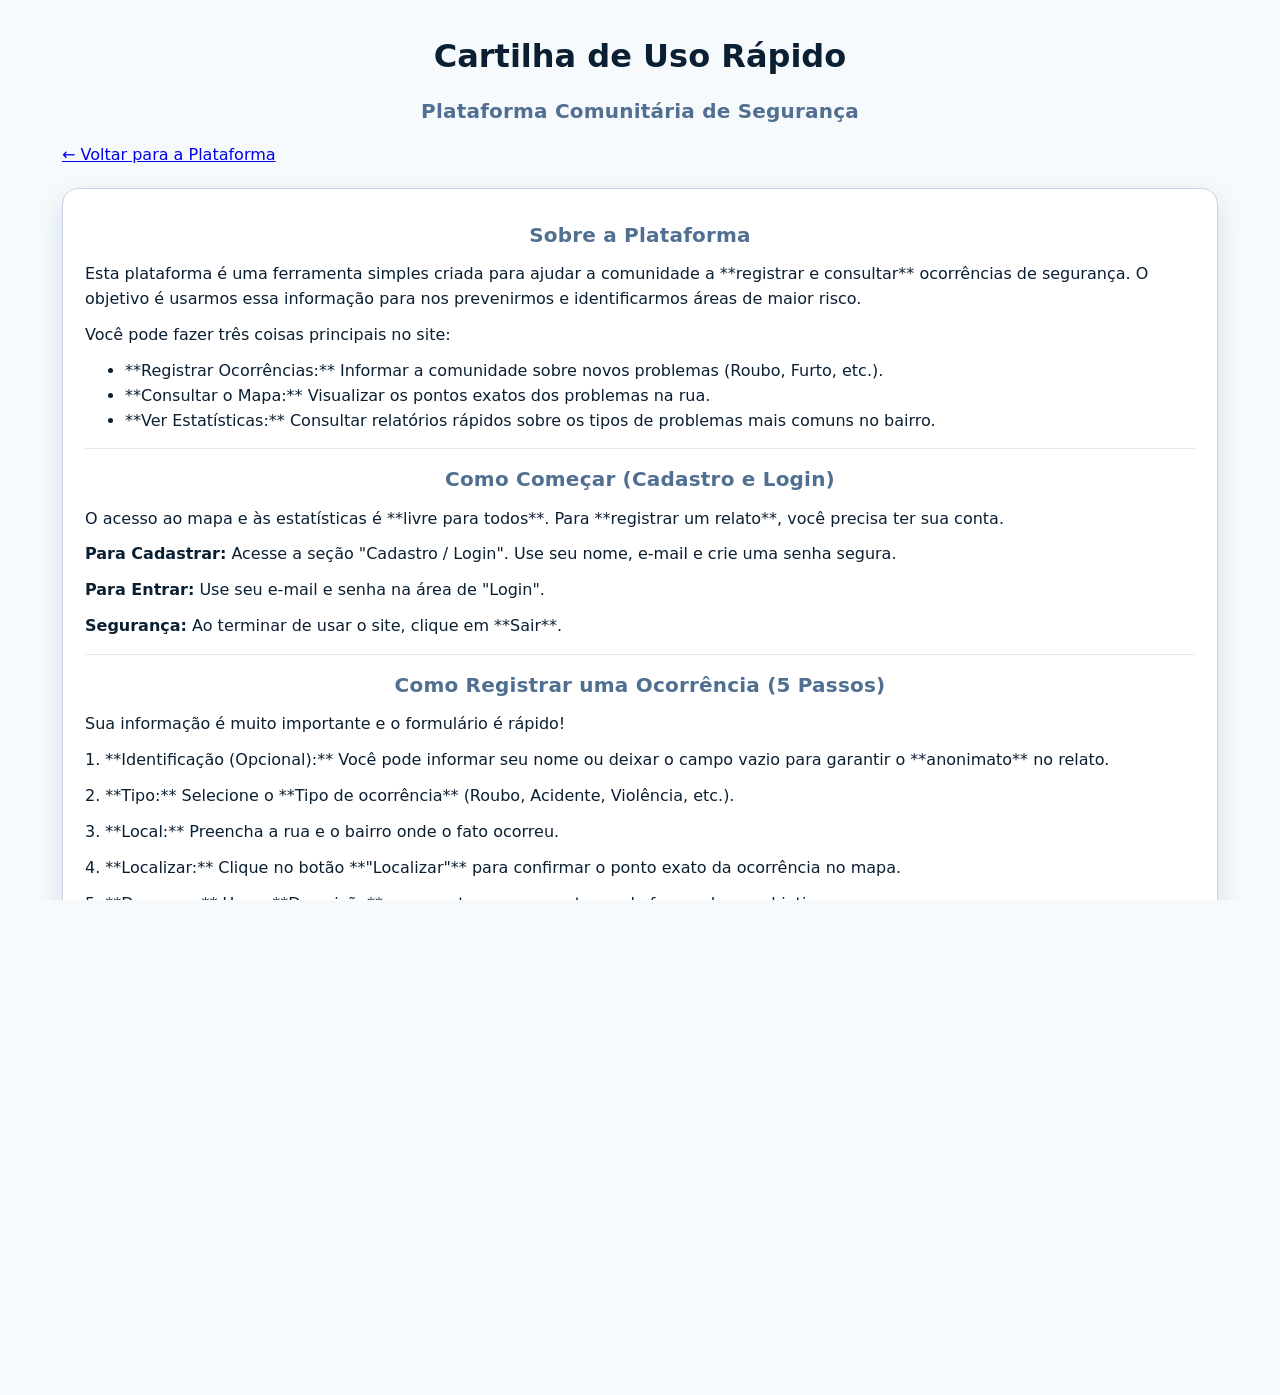
==== cartilhadeuso.html @ d4082000 "Add files via upload" ====
<!DOCTYPE html>
<html lang="pt-BR">
<head>
    <meta charset="UTF-8">
    <meta name="viewport" content="width=device-width, initial-scale=1.0">
    <title>Cartilha de Uso Rápido - Plataforma PCS</title>
    <link rel="stylesheet" href="style.css"> 
</head>
<body>
    <div class="container">
        
        <h1>Cartilha de Uso Rápido</h1>
        <h2 class="section-title">Plataforma Comunitária de Segurança</h2>

        <p><a href="index.html">&leftarrow; Voltar para a Plataforma</a></p>

        <div class="card stack">
            
            <h2 class="section-title">Sobre a Plataforma</h2>
            <p>Esta plataforma é uma ferramenta simples criada para ajudar a comunidade a **registrar e consultar** ocorrências de segurança. O objetivo é usarmos essa informação para nos prevenirmos e identificarmos áreas de maior risco.</p>
            
            <p>Você pode fazer três coisas principais no site:</p>
            <ul>
                <li>**Registrar Ocorrências:** Informar a comunidade sobre novos problemas (Roubo, Furto, etc.).</li>
                <li>**Consultar o Mapa:** Visualizar os pontos exatos dos problemas na rua.</li>
                <li>**Ver Estatísticas:** Consultar relatórios rápidos sobre os tipos de problemas mais comuns no bairro.</li>
            </ul>

            <hr style="border: none; border-top: 1px solid #E0E7F0; margin: 15px 0;">

            <h2 class="section-title">Como Começar (Cadastro e Login)</h2>
            <p>O acesso ao mapa e às estatísticas é **livre para todos**. Para **registrar um relato**, você precisa ter sua conta.</p>
            
            <div class="stack">
                <p><strong>Para Cadastrar:</strong> Acesse a seção "Cadastro / Login". Use seu nome, e-mail e crie uma senha segura.</p>
                <p><strong>Para Entrar:</strong> Use seu e-mail e senha na área de "Login".</p>
                <p><strong>Segurança:</strong> Ao terminar de usar o site, clique em **Sair**.</p>
            </div>
            
            <hr style="border: none; border-top: 1px solid #E0E7F0; margin: 15px 0;">

            <h2 class="section-title">Como Registrar uma Ocorrência (5 Passos)</h2>
            <p>Sua informação é muito importante e o formulário é rápido!</p>
            
            <div class="stack">
                <p>1. **Identificação (Opcional):** Você pode informar seu nome ou deixar o campo vazio para garantir o **anonimato** no relato.</p>
                <p>2. **Tipo:** Selecione o **Tipo de ocorrência** (Roubo, Acidente, Violência, etc.).</p>
                <p>3. **Local:** Preencha a rua e o bairro onde o fato ocorreu.</p>
                <p>4. **Localizar:** Clique no botão **"Localizar"** para confirmar o ponto exato da ocorrência no mapa.</p>
                <p>5. **Descreva:** Use a **Descrição** para contar o que aconteceu de forma clara e objetiva.</p>
            </div>
            
            <p class="muted" style="margin-top: 20px;">
                **Importante:** Seu relato será revisado (Moderado) pela administração e só aparecerá no mapa e nas estatísticas após ser **Aprovado**.
            </p>

            <hr style="border: none; border-top: 1px solid #E0E7F0; margin: 15px 0;">

            <h2 class="section-title">Destaques do Site</h2>
            <p>Use estas ferramentas para planejar melhor seu dia a dia e se proteger:</p>
            
            <ul>
                <li>**Mapa Interativo:** O **Mapa das Ocorrências** mostra visualmente onde estão os problemas, ajudando você a desviar de áreas de risco.</li>
                <li>**Estatísticas:** O painel de **Estatísticas** mostra quais problemas são mais frequentes no bairro (ex: 70% são furtos), permitindo que você tome mais cuidado com o que é mais comum.</li>
                <li>**Filtros:** Use os **Filtros** para buscar ocorrências por tipo ou por data.</li>
            </ul>

            <div class="auth-bar" style="background: #FFF; border: 1px dashed #C6D3E6;">
                <p style="margin: 0;"><strong>Lembrete Final:</strong> O site é para informação e prevenção. **Em caso de emergência, ligue imediatamente para a Polícia Militar (190)!**</p>
            </div>

        </div>
        
    </div>
</body>
</html>
---- style.css ----
/* ====== Base e escalas ====== */
* { box-sizing: border-box; }
:root{
  /* Paleta */
  --bg:#F7FAFC; --ink:#0B1F32; --ink-2:#2D5D9B; --card:#FFFFFF; --line:#C6D3E6;
  --brand:#1F4E79; --ok:#2E7D32; --warn:#FFC107; --danger:#DC3545; --muted:#516F91;

  /* Largura do conteúdo */
  --container: 1200px;        /* antes 900px */
  --radius: 16px;             /* + cantos arredondados */
  --shadow: 0 10px 28px rgba(31,78,121,.16);
}

/* Tipografia fluida: cresce levemente em telas grandes */
html,body{height:100%;}
body{
  font-family: Inter, system-ui, Segoe UI, Roboto, Arial, sans-serif;
  background: var(--bg); color: var(--ink); margin: 0;
  min-height: 100vh; display:flex; flex-direction:column;
  font-size: clamp(16px, 1.05vw, 18px);  /* + encorpado */
  line-height: 1.55;
}
h1,h2,h3{ margin:0 0 .9rem; text-align:center; }
.center{ text-align:center; }

.container{
  max-width: var(--container);
  width: 100%;
  margin: 32px auto;
  padding: 0 22px;
  flex: 1 0 auto;
}

/* ====== Cabeçalho fixo ====== */
.site-header{
  position: fixed; top:0; left:0; right:0; z-index:1000;
  backdrop-filter: saturate(160%) blur(8px);
  background: rgba(247,250,252,.92);
  border-bottom: 1px solid #dbe7f5;
  transform: translateY(-8px);
  animation: headerDrop .45s ease-out forwards;
  transition: box-shadow .35s ease, background .35s ease, padding .25s ease;
}
.site-header .inner{ max-width: var(--container); margin:0 auto; padding:18px 22px; }
.site-header.is-stuck{ box-shadow: var(--shadow); background: rgba(247,250,252,.98); }
.site-title{ color:#163b66; letter-spacing:.3px; font-weight: 800; font-size: clamp(24px, 2.2vw, 40px); }
@keyframes headerDrop{ to { transform: translateY(0); } }

/* ====== Cards & layout ====== */
.card{
  background: var(--card);
  border: 1px solid var(--line);
  border-radius: var(--radius);
  padding: 20px 22px;             /* + preenchimento */
  margin: 20px 0;
  box-shadow: var(--shadow);
}
.stack > *{ margin:.7rem 0; }
.grid-2{ display:grid; grid-template-columns:1fr 1fr; gap:16px; }
.row-inline{ display:flex; gap:12px; align-items:flex-end; justify-content:flex-start; }
.section-title{ font-size: 1.25rem; color:var(--muted); letter-spacing:.2px; font-weight: 800; }
.muted{ opacity:.85; }

/* ====== Inputs ====== */
label{ display:block; margin:.3rem 0 .45rem; color: var(--ink-2); font-size:1rem; font-weight:600; }
input,select,textarea{
  width:100%; padding:12px 14px; border-radius:12px; border:1px solid #C6D0E0;
  background:#fff; color:var(--ink); transition: box-shadow .2s, border-color .2s;
  font-size:1rem;
}
input:focus,select:focus,textarea:focus{
  outline:none; border-color:#9cc0eb; box-shadow:0 0 0 4px rgba(28,102,185,.12);
}
textarea{ min-height:130px; resize:vertical; }

/* ====== Buttons ====== */
.btn{
  background: var(--brand); color:#fff; border:none; border-radius:14px;
  padding:12px 16px; cursor:pointer; font-weight:800; font-size:1rem;
  transition: transform .08s ease, box-shadow .2s ease, opacity .2s ease;
  box-shadow: 0 10px 22px rgba(31,78,121,.18);
}
.btn:hover{ transform: translateY(-1px); box-shadow:0 14px 28px rgba(31,78,121,.22); }
.btn:active{ transform: translateY(0); }
.btn.secondary{ background: var(--ok); }
.btn.tertiary{ background: #0b7dd6; }
.btn.danger{ background: var(--danger); color:#fff; }
.btn:disabled{ opacity:.6; cursor:not-allowed; }

/* ====== Auth bar ====== */
.auth-bar{
  display:flex; align-items:center; justify-content:space-between; gap:14px;
  background: linear-gradient(180deg,#eef5ff, #e4eefc);
  border:1px solid #bcd0ea; color: var(--ink); border-radius: 16px;
  padding: 14px 16px; box-shadow: var(--shadow);
}
.status-chip{
  display:inline-block; background:#d6e6fb; color:#17406e; border:1px solid #bcd0ea;
  padding:8px 12px; border-radius:999px; font-weight:800; margin-right:10px;
}
.status-value{
  display:inline-block; background:#fff; border:1px solid #cfe0f5;
  padding:8px 12px; border-radius:999px; min-width:130px; text-align:center; font-weight:800;
}
.auth-left{ display:flex; align-items:center; }

/* ====== Lista de Ocorrências ====== */
#listaOcorrencias{ list-style:none; margin:0; padding:0; }
#listaOcorrencias li{
  padding:12px 14px; border:1px solid #C7D7EA; background:#F6FAFF;
  border-radius:12px; margin:10px 0; font-size:1rem;
}

/* ====== Emblemas ====== */
.badge{
  display:inline-block; padding:4px 10px; margin-left:10px; font-size:.8rem;
  font-weight:800; line-height:1; text-transform:uppercase; border-radius:10px;
}
.badge.pendente{ background: var(--warn); color:#343A40; }
.badge.aprovada{ background: var(--ok); color:#fff; }
.badge.rejeitada{ background: var(--danger); color:#fff; }

/* ====== Admin actions ====== */
.admin-actions{ margin-top:12px; display:flex; justify-content:flex-end; gap:10px; }
.admin-actions .btn{ padding:8px 12px; font-size:.9rem; }

/* ====== Lista de Usuários ====== */
.user-list{ list-style:none; padding:0; margin-top:1rem; }
.user-list li{
  display:flex; justify-content:space-between; align-items:center;
  padding:10px 12px; border-bottom:1px dashed #E0E7F0; font-size:1rem;
}
.user-list li:last-child{ border-bottom:none; }
.user-actions{ flex-shrink:0; }

/* ====== Painel de Estatísticas ====== */
#listaEstatisticas{ list-style:none; padding:0; margin:12px 0; }
.stats-item{ padding:10px 0; }
.stats-label{ display:flex; justify-content:space-between; align-items:center; font-weight:700; margin-bottom:6px; }
.stats-bar-container{ height:12px; background:#E9F1FB; border-radius:6px; overflow:hidden; margin-bottom:10px; }
.stats-bar{ height:100%; background:#1F4E79; transition: width .5s ease-out; }
.divider{ border:none; border-top:1px solid #E0E7F0; margin:18px 0; }
.totals p{ margin:.35rem 0; }

/* ====== Mapa ====== */
.map-card{ border-radius: var(--radius); overflow:hidden; border:1px solid #C2CFDF; }
.map{ height: 520px; width: 100%; }   /* + alto */

/* ====== Seção Úteis ====== */
.uteis-title{ color:#133d6b; margin-bottom: 14px; font-weight:800; }
.uteis-list{ list-style:none; padding:0; margin:0; display:grid; gap:12px; }
.uteis-list li{ display:flex; flex-direction:column; align-items:center; gap:8px; font-size:1rem; }
.uteis-list a{ color:#0b55b8; font-weight:800; text-decoration:none; }
.uteis-list a:hover{ text-decoration:underline; }
.phone{ color:#0e2d55; }

/* ====== Rodapé ====== */
.site-footer{
  flex-shrink:0;
  background: linear-gradient(to bottom, #eef4fb, #e9f2ff);
  border-top: 1px solid #d8e2f0;
  box-shadow: 0 -8px 20px rgba(31,78,121,.08);

}
.footer-inner{
  max-width: var(--container); margin:0 auto; padding:18px 22px;
  display:flex; align-items:flex-start; justify-content:space-between; gap:18px;
}
.footer-heading{ margin:0 0 8px; color:#163b66; font-weight:800; font-size:1.05rem; text-align:left; }
.dev-list{ list-style:none; padding:0; margin:0; }
.dev-list li{ margin:3px 0 10px; }
.dev-name{ display:block; font-weight:800; color:#0b2f56; }
.dev-ru{ display:block; font-size: .95rem; color:#2d5d9b; opacity:.95; }
.footer-right{ text-align:right; }
.footer-right a{ color:#0b55b8; font-weight:800; text-decoration:none; }
.footer-right a:hover{ text-decoration:underline; }

/* ====== Responsividade ====== */
@media (max-width: 900px){
  .grid-2{ grid-template-columns:1fr; }
  .footer-inner{ flex-direction:column; text-align:center; }
  .footer-right{ text-align:center; }
}

/* ====== Sombra do cabeçalho quando rola ====== */
body.scrolled .site-header{ box-shadow: 0 12px 28px rgba(31,78,121,.18); }

/* ====== Telas muito largas: dá mais presença ====== */
@media (min-width: 1440px){
  :root{ --container: 1280px; }
  .map{ height: 600px; }
}

/* ====== Refinos mobile ====== */
html, body { overflow-x: hidden; }
img, svg, video { max-width: 100%; height: auto; }
#listaOcorrencias, .user-list, .uteis-list { overflow-wrap: anywhere; word-break: break-word; }

@media (max-width: 900px){
  .grid-2{ grid-template-columns: 1fr; }
}

@media (max-width: 600px){
  /* conteúdo mais “cheio”, sem ficar apertado */
  .container{ margin: 22px auto; padding: 0 14px; }
  body{ font-size: 16px; line-height: 1.55; }

  /* cabeçalho mais compacto */
  .site-header .inner{ padding: 12px 14px; }
  .site-title{ font-size: 20px; }

  /* barra de status empilha e ocupa a largura toda */
  .auth-bar{ flex-wrap: wrap; gap: 10px; }
  .auth-left{ width: 100%; }
  .status-value{ min-width: 0; width: 100%; text-align: left; }

  /* botões fáceis de tocar */
  .btn{ width: 100%; padding: 12px 14px; }

  /* listas e cartões com mais respiro */
  #listaOcorrencias li{ padding: 12px; }
  .card{ padding: 16px; }

  /* mapa não fica gigante em celulares */
  .map{ height: 360px; }

  /* rodapé empilhado e centralizado */
  .footer-inner{ flex-direction: column; gap: 8px; text-align: center; }
  .footer-right{ text-align: center; }
}

@media (max-width: 360px){
  .site-title{ font-size: 18px; }
  .status-chip{ padding: 6px 10px; }
  .status-value{ padding: 6px 10px; }
}

/* ===== Rodapé simples, fino e preto ===== */
.site-footer{
  background: linear-gradient(to bottom, #f5f7fb, #eef3ff); /* mantém a barra */
  border-top: 1px solid #dde6f5;
}
.footer-inner{
  padding: 10px 18px;          /* mais fino */
  gap: 12px;
  align-items: center;
}

/* esquerda */
.footer-heading{
  margin: 0 0 4px;
  font-weight: 400;            /* sem negrito */
  font-size: 0.95rem;
  color: #000;                 /* preto */
}
.dev-list{ margin: 0; padding: 0; }
.dev-list li{ margin: 0 0 6px; line-height: 1.25; }
.dev-name,
.dev-ru{
  font-weight: 400;            /* sem formatação */
  color: #000;                 /* preto */
  font-size: 0.95rem;
}

/* direita (links discretos) */
.footer-right{ text-align: right; }
.footer-right a{
  color: #0000FF;                 /* menos destaque */
  font-weight: 400;            /* sem negrito */
  text-decoration: none;
  font-size: 0.95rem;
}
.footer-right a:hover{ text-decoration: underline; }

/* mobile: mantém tudo simples e alinhado */
@media (max-width: 720px){
  .footer-inner{ flex-direction: column; align-items: flex-start; text-align: left; }
  .footer-right{ text-align: left; }
}

/* ===== Compartilhamento no rodapé (coluna central) ===== */
.footer-left, .footer-share, .footer-right { flex: 1; }
.footer-left  { text-align: left;  }
.footer-share { text-align: center; }
.footer-right { text-align: right; }

.footer-share .share-label{
  display:block;
  margin-bottom:6px;
  font-size:.95rem;
  color:#000;
  font-weight:400;     /* simples */
}

.share-icons{
  display:flex;
  align-items:center;
  justify-content:center;
  gap:10px;
}

.share-btn{
  width:38px; height:38px;
  display:inline-flex; align-items:center; justify-content:center;
  border-radius:8px;
  background:#fff;
  border:1px solid #d6dff0;
  box-shadow: 0 2px 6px rgba(0,0,0,.06);
  transition: transform .06s ease;
  cursor:pointer;
}
.share-btn:hover{ transform: translateY(-1px); }
.share-btn svg{ width:20px; height:20px; fill:#222; }
.btn-copy{ border:none; }

/* Mobile: empilha, mas mantém o bloco de compartilhamento centralizado */
@media (max-width: 720px){
  .footer-inner{ flex-direction: column; align-items: stretch; text-align: left; gap: 10px; }
  .footer-left, .footer-share, .footer-right{ text-align: left; }
  .share-icons{ justify-content:flex-start; }
}
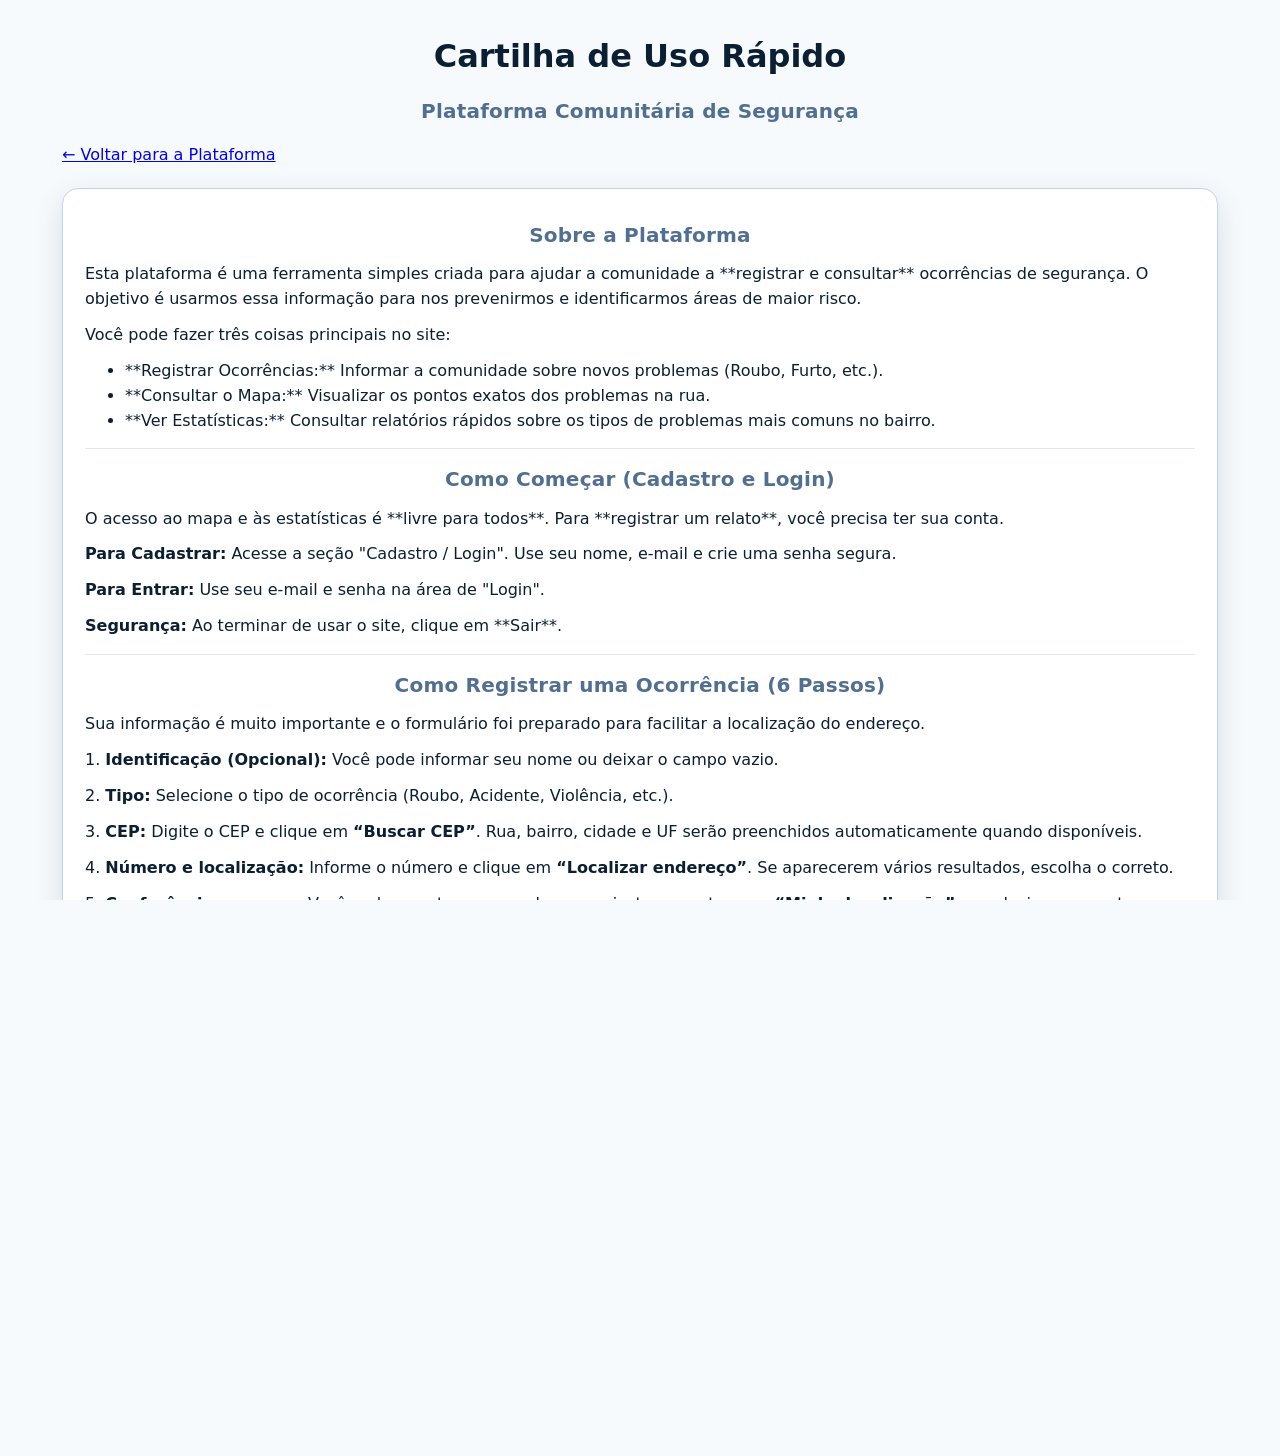
==== commit 50fe8d6d: "Add files via upload" ====
--- a/cartilhadeuso.html
+++ b/cartilhadeuso.html
@@ -1,76 +1,77 @@
-<!DOCTYPE html>
-<html lang="pt-BR">
-<head>
-    <meta charset="UTF-8">
-    <meta name="viewport" content="width=device-width, initial-scale=1.0">
-    <title>Cartilha de Uso Rápido - Plataforma PCS</title>
-    <link rel="stylesheet" href="style.css"> 
-</head>
-<body>
-    <div class="container">
-        
-        <h1>Cartilha de Uso Rápido</h1>
-        <h2 class="section-title">Plataforma Comunitária de Segurança</h2>
-
-        <p><a href="index.html">&leftarrow; Voltar para a Plataforma</a></p>
-
-        <div class="card stack">
-            
-            <h2 class="section-title">Sobre a Plataforma</h2>
-            <p>Esta plataforma é uma ferramenta simples criada para ajudar a comunidade a **registrar e consultar** ocorrências de segurança. O objetivo é usarmos essa informação para nos prevenirmos e identificarmos áreas de maior risco.</p>
-            
-            <p>Você pode fazer três coisas principais no site:</p>
-            <ul>
-                <li>**Registrar Ocorrências:** Informar a comunidade sobre novos problemas (Roubo, Furto, etc.).</li>
-                <li>**Consultar o Mapa:** Visualizar os pontos exatos dos problemas na rua.</li>
-                <li>**Ver Estatísticas:** Consultar relatórios rápidos sobre os tipos de problemas mais comuns no bairro.</li>
-            </ul>
-
-            <hr style="border: none; border-top: 1px solid #E0E7F0; margin: 15px 0;">
-
-            <h2 class="section-title">Como Começar (Cadastro e Login)</h2>
-            <p>O acesso ao mapa e às estatísticas é **livre para todos**. Para **registrar um relato**, você precisa ter sua conta.</p>
-            
-            <div class="stack">
-                <p><strong>Para Cadastrar:</strong> Acesse a seção "Cadastro / Login". Use seu nome, e-mail e crie uma senha segura.</p>
-                <p><strong>Para Entrar:</strong> Use seu e-mail e senha na área de "Login".</p>
-                <p><strong>Segurança:</strong> Ao terminar de usar o site, clique em **Sair**.</p>
-            </div>
-            
-            <hr style="border: none; border-top: 1px solid #E0E7F0; margin: 15px 0;">
-
-            <h2 class="section-title">Como Registrar uma Ocorrência (5 Passos)</h2>
-            <p>Sua informação é muito importante e o formulário é rápido!</p>
-            
-            <div class="stack">
-                <p>1. **Identificação (Opcional):** Você pode informar seu nome ou deixar o campo vazio para garantir o **anonimato** no relato.</p>
-                <p>2. **Tipo:** Selecione o **Tipo de ocorrência** (Roubo, Acidente, Violência, etc.).</p>
-                <p>3. **Local:** Preencha a rua e o bairro onde o fato ocorreu.</p>
-                <p>4. **Localizar:** Clique no botão **"Localizar"** para confirmar o ponto exato da ocorrência no mapa.</p>
-                <p>5. **Descreva:** Use a **Descrição** para contar o que aconteceu de forma clara e objetiva.</p>
-            </div>
-            
-            <p class="muted" style="margin-top: 20px;">
-                **Importante:** Seu relato será revisado (Moderado) pela administração e só aparecerá no mapa e nas estatísticas após ser **Aprovado**.
-            </p>
-
-            <hr style="border: none; border-top: 1px solid #E0E7F0; margin: 15px 0;">
-
-            <h2 class="section-title">Destaques do Site</h2>
-            <p>Use estas ferramentas para planejar melhor seu dia a dia e se proteger:</p>
-            
-            <ul>
-                <li>**Mapa Interativo:** O **Mapa das Ocorrências** mostra visualmente onde estão os problemas, ajudando você a desviar de áreas de risco.</li>
-                <li>**Estatísticas:** O painel de **Estatísticas** mostra quais problemas são mais frequentes no bairro (ex: 70% são furtos), permitindo que você tome mais cuidado com o que é mais comum.</li>
-                <li>**Filtros:** Use os **Filtros** para buscar ocorrências por tipo ou por data.</li>
-            </ul>
-
-            <div class="auth-bar" style="background: #FFF; border: 1px dashed #C6D3E6;">
-                <p style="margin: 0;"><strong>Lembrete Final:</strong> O site é para informação e prevenção. **Em caso de emergência, ligue imediatamente para a Polícia Militar (190)!**</p>
-            </div>
-
-        </div>
-        
-    </div>
-</body>
+<!DOCTYPE html>
+<html lang="pt-BR">
+<head>
+    <meta charset="UTF-8">
+    <meta name="viewport" content="width=device-width, initial-scale=1.0">
+    <title>Cartilha de Uso Rápido - Plataforma PCS</title>
+    <link rel="stylesheet" href="style.css"> 
+</head>
+<body>
+    <div class="container">
+        
+        <h1>Cartilha de Uso Rápido</h1>
+        <h2 class="section-title">Plataforma Comunitária de Segurança</h2>
+
+        <p><a href="index.html">&leftarrow; Voltar para a Plataforma</a></p>
+
+        <div class="card stack">
+            
+            <h2 class="section-title">Sobre a Plataforma</h2>
+            <p>Esta plataforma é uma ferramenta simples criada para ajudar a comunidade a **registrar e consultar** ocorrências de segurança. O objetivo é usarmos essa informação para nos prevenirmos e identificarmos áreas de maior risco.</p>
+            
+            <p>Você pode fazer três coisas principais no site:</p>
+            <ul>
+                <li>**Registrar Ocorrências:** Informar a comunidade sobre novos problemas (Roubo, Furto, etc.).</li>
+                <li>**Consultar o Mapa:** Visualizar os pontos exatos dos problemas na rua.</li>
+                <li>**Ver Estatísticas:** Consultar relatórios rápidos sobre os tipos de problemas mais comuns no bairro.</li>
+            </ul>
+
+            <hr style="border: none; border-top: 1px solid #E0E7F0; margin: 15px 0;">
+
+            <h2 class="section-title">Como Começar (Cadastro e Login)</h2>
+            <p>O acesso ao mapa e às estatísticas é **livre para todos**. Para **registrar um relato**, você precisa ter sua conta.</p>
+            
+            <div class="stack">
+                <p><strong>Para Cadastrar:</strong> Acesse a seção "Cadastro / Login". Use seu nome, e-mail e crie uma senha segura.</p>
+                <p><strong>Para Entrar:</strong> Use seu e-mail e senha na área de "Login".</p>
+                <p><strong>Segurança:</strong> Ao terminar de usar o site, clique em **Sair**.</p>
+            </div>
+            
+            <hr style="border: none; border-top: 1px solid #E0E7F0; margin: 15px 0;">
+
+            <h2 class="section-title">Como Registrar uma Ocorrência (6 Passos)</h2>
+            <p>Sua informação é muito importante e o formulário foi preparado para facilitar a localização do endereço.</p>
+            
+            <div class="stack">
+                <p>1. <strong>Identificação (Opcional):</strong> Você pode informar seu nome ou deixar o campo vazio.</p>
+                <p>2. <strong>Tipo:</strong> Selecione o tipo de ocorrência (Roubo, Acidente, Violência, etc.).</p>
+                <p>3. <strong>CEP:</strong> Digite o CEP e clique em <strong>“Buscar CEP”</strong>. Rua, bairro, cidade e UF serão preenchidos automaticamente quando disponíveis.</p>
+                <p>4. <strong>Número e localização:</strong> Informe o número e clique em <strong>“Localizar endereço”</strong>. Se aparecerem vários resultados, escolha o correto.</p>
+                <p>5. <strong>Conferência no mapa:</strong> Você pode arrastar o marcador para ajustar o ponto, usar <strong>“Minha localização”</strong> ou selecionar o ponto diretamente no mapa.</p>
+                <p>6. <strong>Descrição:</strong> Informe a data/hora e descreva o ocorrido de forma clara e objetiva antes de registrar.</p>
+            </div>
+            
+            <p class="muted" style="margin-top: 20px;">
+                **Importante:** Seu relato será revisado (Moderado) pela administração e só aparecerá no mapa e nas estatísticas após ser **Aprovado**.
+            </p>
+
+            <hr style="border: none; border-top: 1px solid #E0E7F0; margin: 15px 0;">
+
+            <h2 class="section-title">Destaques do Site</h2>
+            <p>Use estas ferramentas para planejar melhor seu dia a dia e se proteger:</p>
+            
+            <ul>
+                <li>**Mapa Interativo:** O **Mapa das Ocorrências** mostra visualmente onde estão os problemas, ajudando você a desviar de áreas de risco.</li>
+                <li>**Estatísticas:** O painel de **Estatísticas** mostra quais problemas são mais frequentes no bairro (ex: 70% são furtos), permitindo que você tome mais cuidado com o que é mais comum.</li>
+                <li>**Filtros:** Use os **Filtros** para buscar ocorrências por tipo ou por data.</li>
+            </ul>
+
+            <div class="auth-bar" style="background: #FFF; border: 1px dashed #C6D3E6;">
+                <p style="margin: 0;"><strong>Lembrete Final:</strong> O site é para informação e prevenção. **Em caso de emergência, ligue imediatamente para a Polícia Militar (190)!**</p>
+            </div>
+
+        </div>
+        
+    </div>
+</body>
 </html>
--- a/style.css
+++ b/style.css
@@ -131,7 +131,9 @@
   padding:10px 12px; border-bottom:1px dashed #E0E7F0; font-size:1rem;
 }
 .user-list li:last-child{ border-bottom:none; }
-.user-actions{ flex-shrink:0; }
+.user-actions{ flex-shrink:0; display:flex; align-items:center; gap:10px; margin-left:14px; }
+.user-actions .btn{ padding:8px 12px; font-size:.9rem; white-space:nowrap; }
+.user-current{ font-size:.88rem; font-weight:700; white-space:nowrap; }
 
 /* ====== Painel de Estatísticas ====== */
 #listaEstatisticas{ list-style:none; padding:0; margin:12px 0; }
@@ -219,6 +221,9 @@
 
   /* listas e cartões com mais respiro */
   #listaOcorrencias li{ padding: 12px; }
+  .user-list li{ align-items:flex-start; gap:10px; flex-direction:column; }
+  .user-actions{ width:100%; margin-left:0; }
+  .user-actions .btn{ width:100%; }
   .card{ padding: 16px; }
 
   /* mapa não fica gigante em celulares */
@@ -319,3 +324,127 @@
   .footer-left, .footer-share, .footer-right{ text-align: left; }
   .share-icons{ justify-content:flex-start; }
 }
+
+/* ====== Busca de endereço aprimorada ====== */
+.address-box{
+  border:1px solid #D5E1F0;
+  border-radius:14px;
+  padding:16px;
+  background:#F8FBFF;
+}
+.address-box-title{
+  margin-bottom:12px;
+}
+.address-box-title h3{
+  text-align:left;
+  margin:0 0 3px;
+  color:var(--ink);
+  font-size:1.08rem;
+}
+.address-box-title .muted{
+  display:block;
+  font-size:.92rem;
+}
+.input-action{
+  display:grid;
+  grid-template-columns:minmax(0, 1fr) auto;
+  gap:10px;
+  align-items:stretch;
+}
+.compact-btn{
+  white-space:nowrap;
+  box-shadow:none;
+}
+.address-actions{
+  display:flex;
+  flex-wrap:wrap;
+  gap:10px;
+  margin-top:14px;
+}
+.address-actions .btn{
+  flex:1 1 190px;
+}
+.address-status{
+  margin-top:12px;
+  padding:10px 12px;
+  border-radius:10px;
+  background:#EDF4FC;
+  border:1px solid #D1E0F2;
+  font-size:.92rem;
+}
+.address-status.success-text{
+  color:#1F6B2B;
+  background:#EFF8F0;
+  border-color:#BFDCC3;
+  opacity:1;
+}
+.address-status.error-text{
+  color:#9A2632;
+  background:#FFF1F2;
+  border-color:#F0C5CA;
+  opacity:1;
+}
+.address-status.selection-text{
+  color:#17406E;
+  background:#E8F2FF;
+  border-color:#AFCBEA;
+  opacity:1;
+}
+.address-results{
+  margin-top:12px;
+  padding:12px;
+  background:#FFF;
+  border:1px solid #CAD8EA;
+  border-radius:12px;
+}
+.address-results > strong{
+  display:block;
+  margin-bottom:8px;
+  color:var(--ink-2);
+}
+.address-result-item{
+  width:100%;
+  display:flex;
+  align-items:flex-start;
+  gap:10px;
+  text-align:left;
+  border:1px solid #D7E2F0;
+  background:#F8FBFF;
+  color:var(--ink);
+  border-radius:10px;
+  padding:10px 12px;
+  margin:7px 0;
+  cursor:pointer;
+  font:inherit;
+  line-height:1.4;
+}
+.address-result-item:hover,
+.address-result-item:focus{
+  border-color:#8FB6E2;
+  background:#EEF6FF;
+  outline:none;
+}
+.result-number{
+  flex:0 0 28px;
+  width:28px;
+  height:28px;
+  display:inline-flex;
+  align-items:center;
+  justify-content:center;
+  border-radius:50%;
+  background:#DCEBFA;
+  color:#17406E;
+  font-weight:800;
+}
+.map-selection-active{
+  outline:3px solid rgba(31,78,121,.22);
+  transform:translateY(-1px);
+}
+
+@media (max-width: 600px){
+  .address-box{ padding:13px; }
+  .input-action{ grid-template-columns:1fr; }
+  .compact-btn{ width:100%; }
+  .address-actions{ flex-direction:column; }
+  .address-actions .btn{ flex:0 0 auto; width:100%; }
+}
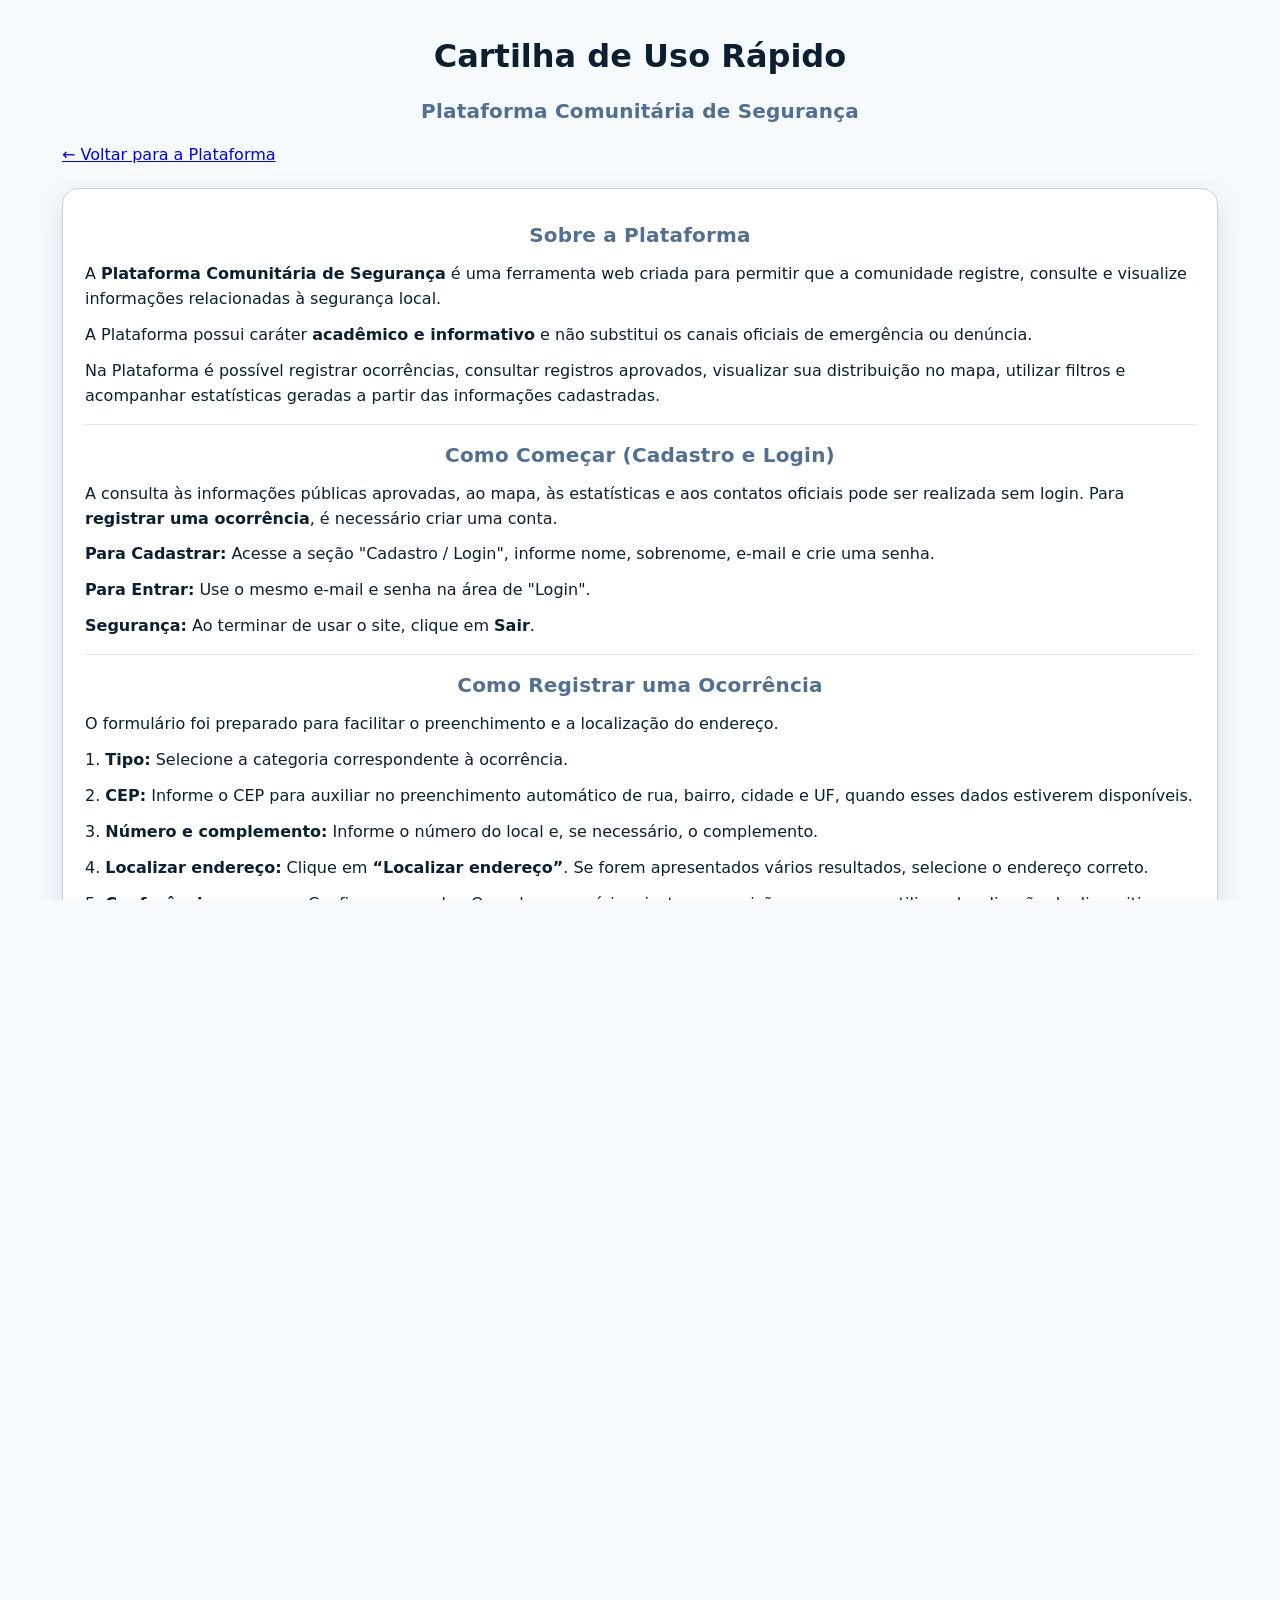
==== commit 8e61385e: "Add files via upload" ====
--- a/cartilhadeuso.html
+++ b/cartilhadeuso.html
@@ -1,77 +1,81 @@
 <!DOCTYPE html>
+
 <html lang="pt-BR">
 <head>
-    <meta charset="UTF-8">
-    <meta name="viewport" content="width=device-width, initial-scale=1.0">
-    <title>Cartilha de Uso Rápido - Plataforma PCS</title>
-    <link rel="stylesheet" href="style.css"> 
+<meta charset="utf-8"/>
+<meta content="width=device-width, initial-scale=1.0" name="viewport"/>
+<title>Cartilha de Uso Rápido - Plataforma PCS</title>
+<link href="style.css" rel="stylesheet"/>
 </head>
 <body>
-    <div class="container">
-        
-        <h1>Cartilha de Uso Rápido</h1>
-        <h2 class="section-title">Plataforma Comunitária de Segurança</h2>
-
-        <p><a href="index.html">&leftarrow; Voltar para a Plataforma</a></p>
-
-        <div class="card stack">
-            
-            <h2 class="section-title">Sobre a Plataforma</h2>
-            <p>Esta plataforma é uma ferramenta simples criada para ajudar a comunidade a **registrar e consultar** ocorrências de segurança. O objetivo é usarmos essa informação para nos prevenirmos e identificarmos áreas de maior risco.</p>
-            
-            <p>Você pode fazer três coisas principais no site:</p>
-            <ul>
-                <li>**Registrar Ocorrências:** Informar a comunidade sobre novos problemas (Roubo, Furto, etc.).</li>
-                <li>**Consultar o Mapa:** Visualizar os pontos exatos dos problemas na rua.</li>
-                <li>**Ver Estatísticas:** Consultar relatórios rápidos sobre os tipos de problemas mais comuns no bairro.</li>
-            </ul>
-
-            <hr style="border: none; border-top: 1px solid #E0E7F0; margin: 15px 0;">
-
-            <h2 class="section-title">Como Começar (Cadastro e Login)</h2>
-            <p>O acesso ao mapa e às estatísticas é **livre para todos**. Para **registrar um relato**, você precisa ter sua conta.</p>
-            
-            <div class="stack">
-                <p><strong>Para Cadastrar:</strong> Acesse a seção "Cadastro / Login". Use seu nome, e-mail e crie uma senha segura.</p>
-                <p><strong>Para Entrar:</strong> Use seu e-mail e senha na área de "Login".</p>
-                <p><strong>Segurança:</strong> Ao terminar de usar o site, clique em **Sair**.</p>
-            </div>
-            
-            <hr style="border: none; border-top: 1px solid #E0E7F0; margin: 15px 0;">
-
-            <h2 class="section-title">Como Registrar uma Ocorrência (6 Passos)</h2>
-            <p>Sua informação é muito importante e o formulário foi preparado para facilitar a localização do endereço.</p>
-            
-            <div class="stack">
-                <p>1. <strong>Identificação (Opcional):</strong> Você pode informar seu nome ou deixar o campo vazio.</p>
-                <p>2. <strong>Tipo:</strong> Selecione o tipo de ocorrência (Roubo, Acidente, Violência, etc.).</p>
-                <p>3. <strong>CEP:</strong> Digite o CEP e clique em <strong>“Buscar CEP”</strong>. Rua, bairro, cidade e UF serão preenchidos automaticamente quando disponíveis.</p>
-                <p>4. <strong>Número e localização:</strong> Informe o número e clique em <strong>“Localizar endereço”</strong>. Se aparecerem vários resultados, escolha o correto.</p>
-                <p>5. <strong>Conferência no mapa:</strong> Você pode arrastar o marcador para ajustar o ponto, usar <strong>“Minha localização”</strong> ou selecionar o ponto diretamente no mapa.</p>
-                <p>6. <strong>Descrição:</strong> Informe a data/hora e descreva o ocorrido de forma clara e objetiva antes de registrar.</p>
-            </div>
-            
-            <p class="muted" style="margin-top: 20px;">
-                **Importante:** Seu relato será revisado (Moderado) pela administração e só aparecerá no mapa e nas estatísticas após ser **Aprovado**.
-            </p>
-
-            <hr style="border: none; border-top: 1px solid #E0E7F0; margin: 15px 0;">
-
-            <h2 class="section-title">Destaques do Site</h2>
-            <p>Use estas ferramentas para planejar melhor seu dia a dia e se proteger:</p>
-            
-            <ul>
-                <li>**Mapa Interativo:** O **Mapa das Ocorrências** mostra visualmente onde estão os problemas, ajudando você a desviar de áreas de risco.</li>
-                <li>**Estatísticas:** O painel de **Estatísticas** mostra quais problemas são mais frequentes no bairro (ex: 70% são furtos), permitindo que você tome mais cuidado com o que é mais comum.</li>
-                <li>**Filtros:** Use os **Filtros** para buscar ocorrências por tipo ou por data.</li>
-            </ul>
-
-            <div class="auth-bar" style="background: #FFF; border: 1px dashed #C6D3E6;">
-                <p style="margin: 0;"><strong>Lembrete Final:</strong> O site é para informação e prevenção. **Em caso de emergência, ligue imediatamente para a Polícia Militar (190)!**</p>
-            </div>
-
-        </div>
-        
-    </div>
+<div class="container">
+<h1>Cartilha de Uso Rápido</h1>
+<h2 class="section-title">Plataforma Comunitária de Segurança</h2>
+<p><a href="index.html">← Voltar para a Plataforma</a></p>
+<div class="card stack">
+<h2 class="section-title">Sobre a Plataforma</h2>
+<p>A <strong>Plataforma Comunitária de Segurança</strong> é uma ferramenta web criada para permitir que a comunidade registre, consulte e visualize informações relacionadas à segurança local.</p>
+<p>A Plataforma possui caráter <strong>acadêmico e informativo</strong> e não substitui os canais oficiais de emergência ou denúncia.</p>
+<p>Na Plataforma é possível registrar ocorrências, consultar registros aprovados, visualizar sua distribuição no mapa, utilizar filtros e acompanhar estatísticas geradas a partir das informações cadastradas.</p>
+<hr style="border: none; border-top: 1px solid #E0E7F0; margin: 15px 0;"/>
+<h2 class="section-title">Como Começar (Cadastro e Login)</h2>
+<p>A consulta às informações públicas aprovadas, ao mapa, às estatísticas e aos contatos oficiais pode ser realizada sem login. Para <strong>registrar uma ocorrência</strong>, é necessário criar uma conta.</p>
+<div class="stack">
+<p><strong>Para Cadastrar:</strong> Acesse a seção "Cadastro / Login", informe nome, sobrenome, e-mail e crie uma senha.</p>
+<p><strong>Para Entrar:</strong> Use o mesmo e-mail e senha na área de "Login".</p>
+<p><strong>Segurança:</strong> Ao terminar de usar o site, clique em <strong>Sair</strong>.</p>
+</div>
+<hr style="border: none; border-top: 1px solid #E0E7F0; margin: 15px 0;"/>
+<h2 class="section-title">Como Registrar uma Ocorrência</h2>
+<p>O formulário foi preparado para facilitar o preenchimento e a localização do endereço.</p>
+<div class="stack">
+<p>1. <strong>Tipo:</strong> Selecione a categoria correspondente à ocorrência.</p>
+<p>2. <strong>CEP:</strong> Informe o CEP para auxiliar no preenchimento automático de rua, bairro, cidade e UF, quando esses dados estiverem disponíveis.</p>
+<p>3. <strong>Número e complemento:</strong> Informe o número do local e, se necessário, o complemento.</p>
+<p>4. <strong>Localizar endereço:</strong> Clique em <strong>“Localizar endereço”</strong>. Se forem apresentados vários resultados, selecione o endereço correto.</p>
+<p>5. <strong>Conferência no mapa:</strong> Confira o marcador. Quando necessário, ajuste sua posição no mapa ou utilize a localização do dispositivo.</p>
+<p>6. <strong>Data e horário:</strong> Informe quando o fato ocorreu.</p>
+<p>7. <strong>Descrição:</strong> Escreva o relato de forma clara e objetiva.</p>
+</div>
+<p class="muted" style="margin-top: 20px;"><strong>Importante:</strong> Toda nova ocorrência é registrada inicialmente como <strong>PENDENTE</strong> e passa por moderação antes de ser disponibilizada para consulta pública.</p>
+<hr style="border: none; border-top: 1px solid #E0E7F0; margin: 15px 0;"/>
+<h2 class="section-title">Moderação das Ocorrências</h2>
+<p>O administrador analisa os registros enviados pelos usuários e pode:</p>
+<ul>
+<li><strong>Aprovar</strong> uma ocorrência;</li>
+<li><strong>Rejeitar</strong> uma ocorrência;</li>
+<li><strong>Excluir</strong> uma ocorrência.</li>
+</ul>
+<p>Somente ocorrências <strong>aprovadas</strong> são destinadas à consulta pública.</p>
+<hr style="border: none; border-top: 1px solid #E0E7F0; margin: 15px 0;"/>
+<h2 class="section-title">Mapa Interativo</h2>
+<p>O <strong>Mapa das Ocorrências</strong> utiliza Leaflet e OpenStreetMap para representar geograficamente os registros disponíveis.</p>
+<p>Os marcadores auxiliam na visualização da distribuição das ocorrências cadastradas e aprovadas. As localizações apresentadas correspondem às informações fornecidas durante o registro e não representam uma classificação oficial de risco da região.</p>
+<h2 class="section-title">Estatísticas</h2>
+<p>A seção <strong>Estatísticas</strong> organiza os dados existentes na Plataforma e permite visualizar a distribuição dos tipos de ocorrências registradas. Essas informações possuem caráter informativo e dependem dos registros existentes no sistema.</p>
+<h2 class="section-title">Filtros</h2>
+<p>Use os <strong>Filtros</strong> para facilitar a consulta das ocorrências de acordo com os critérios disponíveis na Plataforma, como tipo ou período.</p>
+<hr style="border: none; border-top: 1px solid #E0E7F0; margin: 15px 0;"/>
+<h2 class="section-title">Administração</h2>
+<p>Usuários com perfil de administrador possuem funcionalidades adicionais para gerenciamento da Plataforma.</p>
+<ul>
+<li>Visualizar os usuários cadastrados;</li>
+<li>Excluir contas de usuários quando necessário;</li>
+<li>Analisar ocorrências pendentes;</li>
+<li>Aprovar, rejeitar ou excluir ocorrências.</li>
+</ul>
+<p>Usuários comuns não possuem acesso às funções administrativas.</p>
+<hr style="border: none; border-top: 1px solid #E0E7F0; margin: 15px 0;"/>
+<h2 class="section-title">Contatos Oficiais de Emergência</h2>
+<ul>
+<li><strong>Polícia Militar:</strong> 190 — <a href="https://www.policiamilitar.mg.gov.br/" rel="noopener noreferrer" target="_blank">Site oficial</a></li>
+<li><strong>SAMU – Serviço de Atendimento Móvel de Urgência:</strong> 192 — <a href="https://cistri.saude.mg.gov.br/" rel="noopener noreferrer" target="_blank">Site oficial</a></li>
+<li><strong>Corpo de Bombeiros Militar:</strong> 193 — <a href="https://www.bombeiros.mg.gov.br/" rel="noopener noreferrer" target="_blank">Site oficial</a></li>
+</ul>
+<div class="auth-bar" style="background: #FFF; border: 1px dashed #C6D3E6;">
+<p style="margin: 0;"><strong>Lembrete Final:</strong> A Plataforma é destinada à informação, demonstração acadêmica e participação comunitária. Não utilize o sistema para comunicar uma emergência real. Em situações de emergência, utilize os canais oficiais: <strong>190 – Polícia Militar, 192 – SAMU e 193 – Corpo de Bombeiros.</strong></p>
+</div>
+</div>
+</div>
 </body>
 </html>
--- a/style.css
+++ b/style.css
@@ -149,12 +149,40 @@
 .map{ height: 520px; width: 100%; }   /* + alto */
 
 /* ====== Seção Úteis ====== */
-.uteis-title{ color:#133d6b; margin-bottom: 14px; font-weight:800; }
-.uteis-list{ list-style:none; padding:0; margin:0; display:grid; gap:12px; }
-.uteis-list li{ display:flex; flex-direction:column; align-items:center; gap:8px; font-size:1rem; }
-.uteis-list a{ color:#0b55b8; font-weight:800; text-decoration:none; }
+.uteis-title{ color:#133d6b; margin-bottom: 18px; font-weight:800; }
+.uteis-list{
+  list-style:none;
+  padding:0;
+  margin:0;
+  display:grid;
+  grid-template-columns:repeat(2, minmax(0, 1fr));
+  column-gap:56px;
+  row-gap:18px;
+}
+.uteis-list li{
+  display:flex;
+  flex-direction:column;
+  gap:8px;
+  font-size:1rem;
+  color:var(--ink);
+}
+/* Três contatos principais: esquerda, centro e direita. */
+.uteis-list{
+  grid-template-columns: 1fr 1.35fr 1fr;
+  align-items:start;
+  column-gap:36px;
+}
+.uteis-left{ align-items:flex-start; text-align:left; }
+.uteis-center{ align-items:center; text-align:center; }
+.uteis-right{ align-items:flex-end; text-align:right; }
+.uteis-list a,
+.uteis-list li > strong{
+  color:var(--ink);
+  font-weight:800;
+  text-decoration:none;
+}
 .uteis-list a:hover{ text-decoration:underline; }
-.phone{ color:#0e2d55; }
+.phone{ color:var(--ink); }
 
 /* ====== Rodapé ====== */
 .site-footer{
@@ -228,6 +256,12 @@
 
   /* mapa não fica gigante em celulares */
   .map{ height: 360px; }
+
+  /* contatos úteis voltam para uma coluna no celular */
+  .uteis-list{ grid-template-columns:1fr; gap:16px; }
+  .uteis-left,
+  .uteis-center,
+  .uteis-right{ align-items:center; text-align:center; }
 
   /* rodapé empilhado e centralizado */
   .footer-inner{ flex-direction: column; gap: 8px; text-align: center; }
